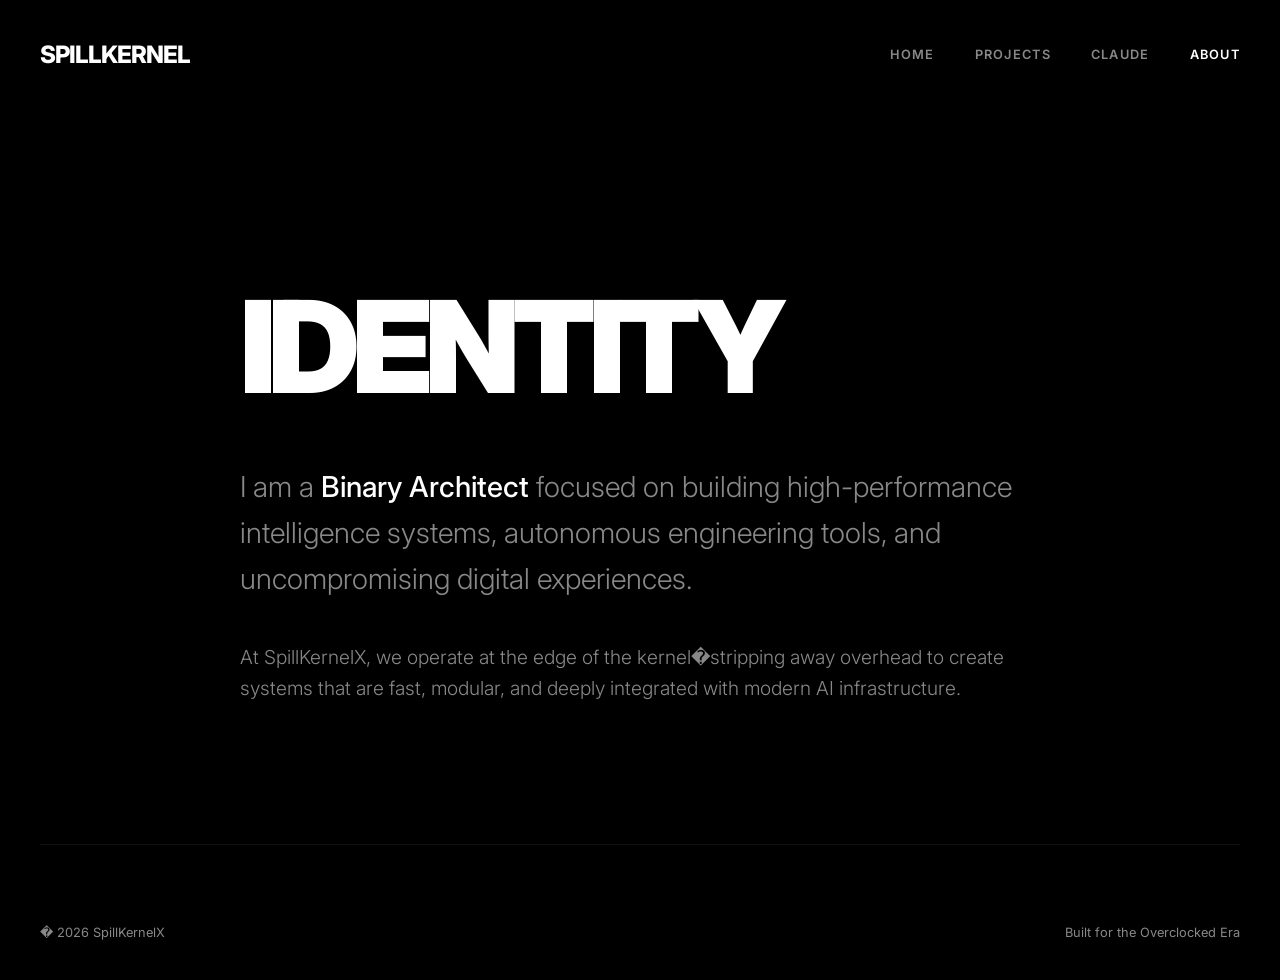
==== about.html @ 02b46fc2 "Bugfix: Add missing about.html page and remove obsolete files" ====
<!DOCTYPE html>
<html lang="en">
<head>
    <meta charset="UTF-8">
    <meta name="viewport" content="width=device-width, initial-scale=1.0">
    <link rel="icon" type="image/svg+xml" href="favicon.svg">
    <title>About | SpillKernel</title>
    <link href="https://fonts.googleapis.com/css2?family=Inter:wght@100;200;300;400;500;600;700;800;900&display=swap" rel="stylesheet">
    <style>
        :root {
            --bg: #000000;
            --text: #ffffff;
            --text-muted: #888888;
            --accent: #e8a020;
            --transition: all 0.8s cubic-bezier(0.16, 1, 0.3, 1);
        }

        * { box-sizing: border-box; margin: 0; padding: 0; -webkit-font-smoothing: antialiased; }

        body {
            background-color: var(--bg);
            color: var(--text);
            font-family: 'Inter', sans-serif;
            min-height: 100vh;
            padding: 40px;
            display: flex;
            flex-direction: column;
        }

        /* GLOBAL NAVIGATION */
        nav {
            display: flex;
            justify-content: space-between;
            align-items: center;
            margin-bottom: 120px;
        }

        .nav-logo {
            font-size: 1.5rem;
            font-weight: 800;
            letter-spacing: -0.04em;
            text-transform: uppercase;
            cursor: pointer;
        }

        .nav-links {
            display: flex;
            gap: 40px;
        }

        .nav-links a {
            color: var(--text-muted);
            text-decoration: none;
            font-size: 0.8rem;
            font-weight: 600;
            text-transform: uppercase;
            letter-spacing: 0.1em;
            transition: var(--transition);
        }

        .nav-links a:hover, .nav-links a.active {
            color: var(--text);
        }

        /* PAGE CONTENT */
        .content {
            flex-grow: 1;
            max-width: 800px;
            margin: 0 auto;
            text-align: left;
            margin-top: 100px;
        }

        .page-title {
            font-size: 8rem;
            font-weight: 900;
            letter-spacing: -0.06em;
            text-transform: uppercase;
            line-height: 0.9;
            margin-bottom: 60px;
        }

        .bio {
            font-size: 1.8rem;
            font-weight: 300;
            color: var(--text-muted);
            line-height: 1.6;
            margin-bottom: 40px;
        }

        .bio span { color: var(--text); font-weight: 500; }

        /* FOOTER */
        footer {
            padding: 80px 0 0;
            border-top: 1px solid #111;
            display: flex;
            justify-content: space-between;
            color: var(--text-muted);
            font-size: 0.8rem;
            margin-top: 100px;
        }

        /* ANIMATIONS */
        @keyframes revealUp {
            from { opacity: 0; transform: translateY(40px); }
            to { opacity: 1; transform: translateY(0); }
        }

        .reveal { animation: revealUp 1.2s cubic-bezier(0.16, 1, 0.3, 1) forwards; opacity: 0; }
    </style>
</head>
<body>

    <nav class="reveal">
        <div class="nav-logo" onclick="location.href='index.html'">SpillKernel</div>
        <div class="nav-links">
            <a href="index.html">Home</a>
            <a href="projects.html">Projects</a>
            <a href="claude-overclock.html">Claude</a>
            <a href="about.html" class="active">About</a>
        </div>
    </nav>

    <div class="content reveal" style="animation-delay: 0.1s;">
        <h1 class="page-title">Identity</h1>
        <p class="bio">
            I am a <span>Binary Architect</span> focused on building high-performance intelligence systems, autonomous engineering tools, and uncompromising digital experiences.
        </p>
        <p class="bio" style="font-size: 1.2rem;">
            At SpillKernelX, we operate at the edge of the kernel�stripping away overhead to create systems that are fast, modular, and deeply integrated with modern AI infrastructure.
        </p>
    </div>

    <footer class="reveal" style="animation-delay: 0.3s;">
        <p>� 2026 SpillKernelX</p>
        <p>Built for the Overclocked Era</p>
    </footer>

</body>
</html>
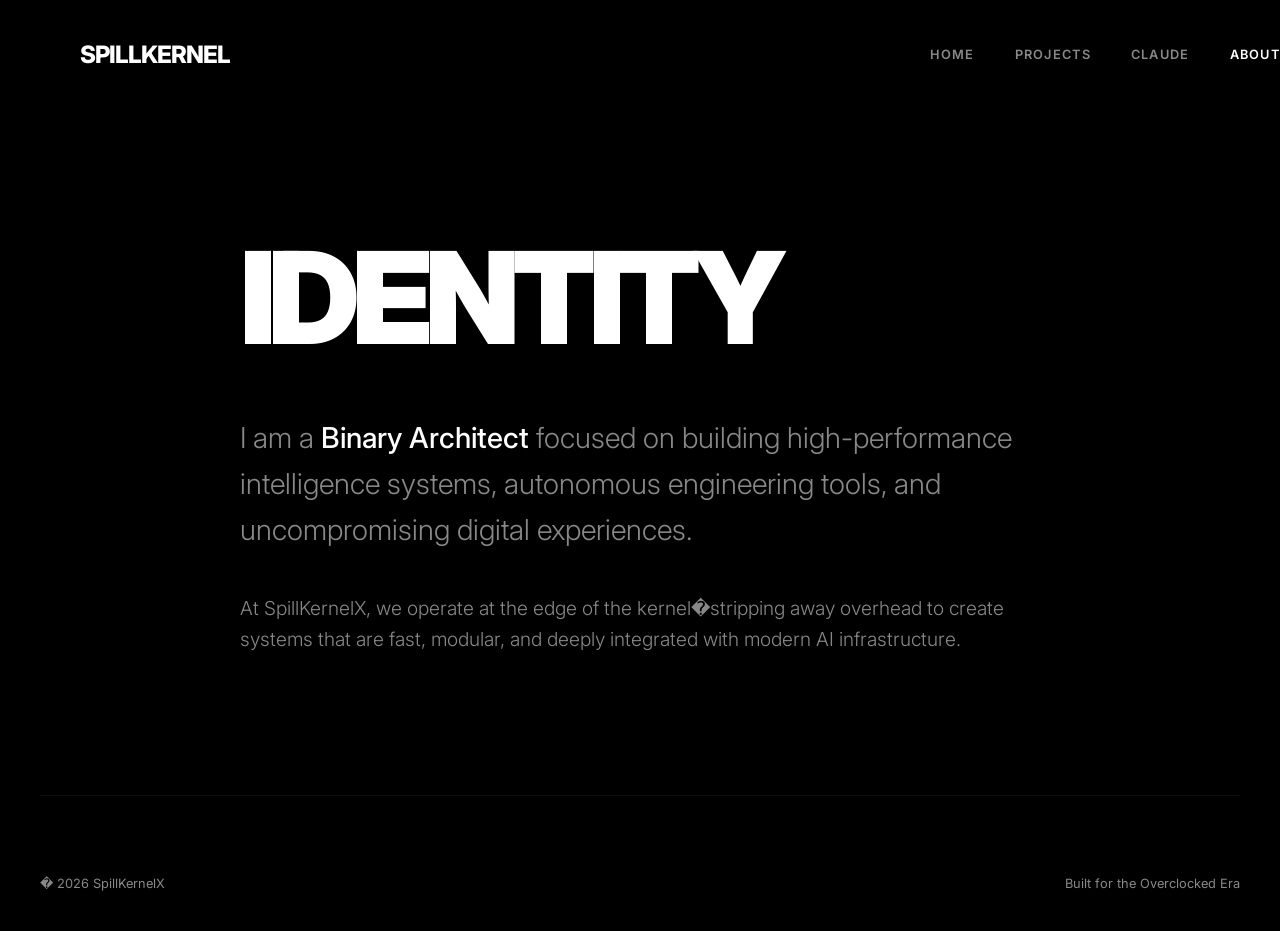
==== commit f766c86e: "UI: Unify navigation bar styles and fix PowerShell newline bug" ====
--- a/about.html
+++ b/about.html
@@ -32,7 +32,12 @@
             display: flex;
             justify-content: space-between;
             align-items: center;
-            margin-bottom: 120px;
+            padding: 40px;
+            position: fixed;
+            top: 0;
+            width: 100%;
+            z-index: 100;
+            background: linear-gradient(to bottom, rgba(0,0,0,0.8), transparent);
         }
 
         .nav-logo {
@@ -46,6 +51,7 @@
         .nav-links {
             display: flex;
             gap: 40px;
+            align-items: center;
         }
 
         .nav-links a {
@@ -68,7 +74,7 @@
             max-width: 800px;
             margin: 0 auto;
             text-align: left;
-            margin-top: 100px;
+            padding-top: 200px;
         }
 
         .page-title {
